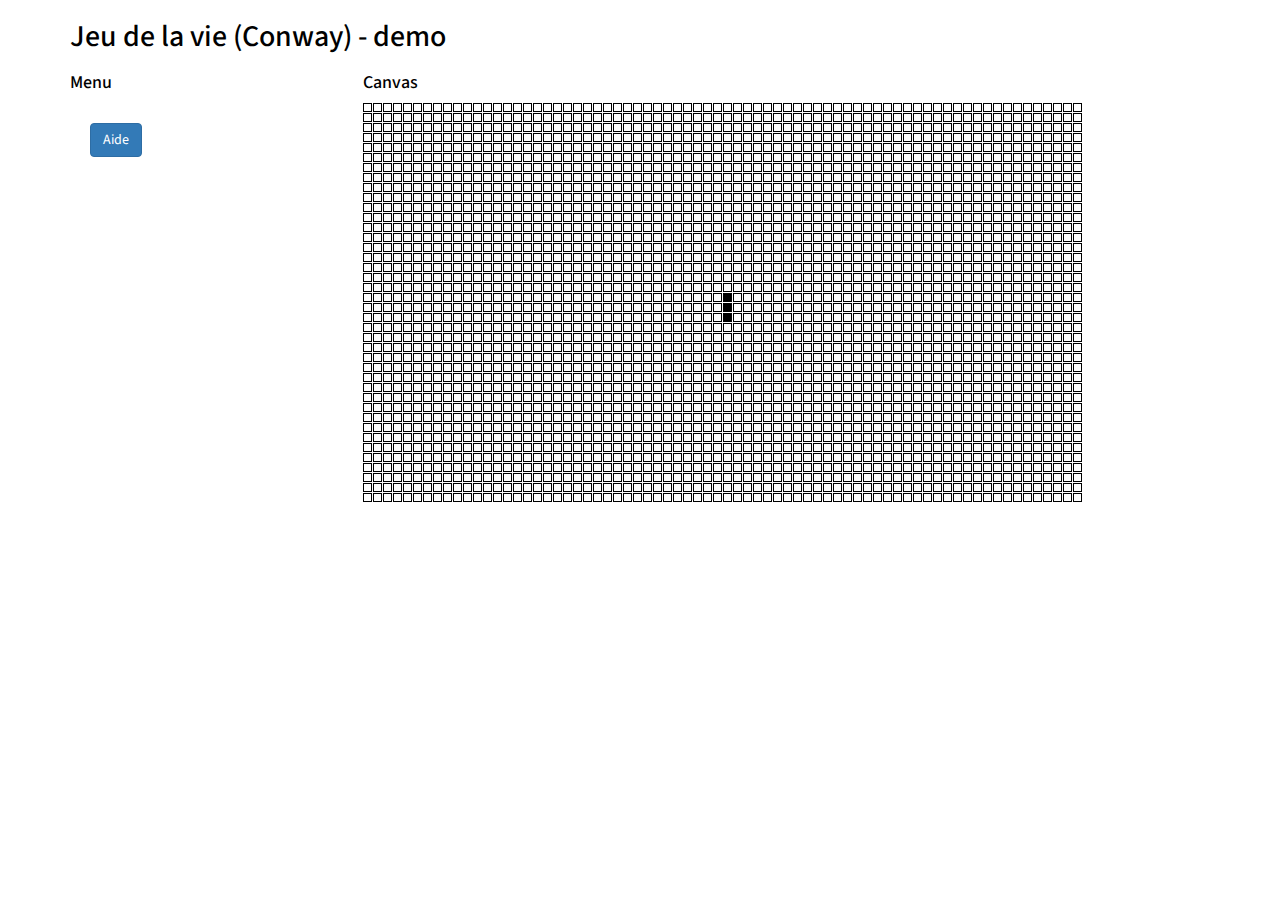
==== game_of_life.html @ 17be7ce4 "Game of Life created" ====
<!DOCTYPE html>
<html>
<head>
    <meta charset="utf-8">
    <meta http-equiv="X-UA-Compatible" content="IE=edge">
    <meta name="viewport" content="width=device-width, initial-scale=1">
    <title>Formation en fête - Automates cellulaires simples - démonstration</title>

    <link href="https://fonts.googleapis.com/css?family=Source+Sans+Pro" rel="stylesheet">
    <link rel="stylesheet" href="css/bootstrap.min.css">
    <link rel="stylesheet" href="css/style.css">

    <script src="js/jquery.js"></script>
    <script src="js/bootstrap.min.js"></script>
    <script src="js/functions.js"></script>
    <script src="js/rules.js"></script>

    <script>

    </script>
</head>
<body>
<div class="container">
    <div class="row">
        <div class="col-md-12">
            <h2>Jeu de la vie (Conway) - demo</h2>
        </div>
        <div class="col-md-3">
            <h4>Menu</h4>
            <button type="button" class="btn btn-primary" data-toggle="modal" data-target="#myModal"
                    style="margin: 20px;">Aide
            </button>
            <div class="text-center" id="rules">
            </div>
            <div>
                <button class="btn btn-danger hidden" id="startBtn" style="margin: 20px;">Dessiner</button>
            </div>
        </div>
        <div class="col-md-8">
            <h4>Canvas</h4>
            <canvas id="canvas" width="800" height="500"></canvas>
        </div>
    </div>
</div>
<script>

    /**
     * Creates an array fo arrays for the data
     **/
    var createArray = function () {

        /**
         * Creates an array for the lines. Using a function is important to avoid linking the lines.
         **/
        var createLine = function () {
            var someLine = [];

            var i = 0;
            while (i < 72) {
                someLine.push(0);
                i++;
            }

            return someLine;
        };

        var nCol = 40;
        var someCells = [];
        for (var i = 0; i < nCol; i++) {
            someCells.push(createLine());
        }

        return someCells;
    };

    /**
     * Draws (or redraws) the canvas from a array of arrays (cells)
     **/
    var canvasDraw = function (cells, context) {
        var col = 0;
        var ratio = 0.5;
        cells.forEach(function (line) {
            var i = 0;
            line.forEach(function (pixel) {
                if (pixel == 0) {
                    context.fillStyle = 'white';
                    context.fillRect(Math.floor(i * 20 * ratio) + 0.5, Math.floor(col * 20 * ratio) + 0.5, Math.floor(17 * ratio), Math.floor(17 * ratio));
                    context.strokeStyle = 'black';
                    context.strokeRect(Math.floor(i * 20 * ratio) + 0.5, Math.floor(col * 20 * ratio) + 0.5, Math.floor(17 * ratio), Math.floor(17 * ratio));
                } else {
                    context.fillStyle = 'black';
                    context.fillRect(Math.floor(i * 20 * ratio) + 0.5, Math.floor(col * 20 * ratio) + 0.5, Math.floor(17 * ratio), Math.floor(17 * ratio));
                    context.strokeStyle = 'black';
                    context.strokeRect(Math.floor(i * 20 * ratio) + 0.5, Math.floor(col * 20 * ratio) + 0.5, Math.floor(17 * ratio), Math.floor(17 * ratio));
                }
                i++;
            });
            col++;
        });
    };

    /**
     * From Wikipedia, Game of Life rules are:
     * 1. Any live cell with fewer than two live neighbours dies, as if caused by under-population.
     * 2. Any live cell with two or three live neighbours lives on to the next generation.
     * 3. Any live cell with more than three live neighbours dies, as if by over-population.
     * 4. Any dead cell with exactly three live neighbours becomes a live cell, as if by reproduction.
     **/

    var nextGen = function (cells) {
        var cellsCopy = arrayClone(cells);
        var a = 0;
        for (var j = 1; j < cellsCopy.length - 1; j++) {
            for (var i = 1; i < cellsCopy[j].length - 1; i++) {
                a = 0;
                a = a + cellsCopy[j - 1][i - 1] + cellsCopy[j - 1][i] + cellsCopy[j - 1][i + 1];
                a = a + cellsCopy[j][i - 1] + cellsCopy[j][i + 1];
                a = a + cellsCopy[j + 1][i - 1] + cellsCopy[j + 1][i] + cellsCopy[j + 1][i + 1];
                if (cellsCopy[j][i] == 1 && a < 2) {
                    cells[j][i] = 0;
                }
                if (cellsCopy[j][i] == 1 && (a == 2 || a == 3)) {
                    cells[j][i] = 1;
                }
                if (cellsCopy[j][i] == 1 && a > 3) {
                    cells[j][i] = 0;
                }
                if (cellsCopy[j][i] == 0 && a == 3) {
                    cells[j][i] = 1;
                }
            }
        }
    };

    var init = function (type) {
        switch (type) {
            case 'blinker':
                myCells[20][35] = 1;
                myCells[20][36] = 1;
                myCells[20][37] = 1;
        }
    };

    var canvas = document.getElementById('canvas');
    var ctx = canvas.getContext("2d");

    var myCells = createArray();
    init('blinker');

    ctx.clearRect(0, 0, canvas.width, canvas.height); // Flush canvas
    canvasDraw(myCells, ctx);

    var t = 0;
    var timer = setInterval(function () {
        nextGen(myCells);
        ctx.clearRect(0, 0, canvas.width, canvas.height); // Flush canvas
        canvasDraw(myCells, ctx);
        t++;
    }, 500);

    if (t == 500) {
        clearInterval(timer);
    }

</script>

<div class="modal fade" tabindex="-1" role="dialog" id="myModal">
    <div class="modal-dialog" role="document">
        <div class="modal-content">
            <div class="modal-header">
                <button type="button" class="close" data-dismiss="modal" aria-label="Close"><span
                        aria-hidden="true">&times;</span></button>
                <h4 class="modal-title">Aide</h4>
            </div>
            <div class="modal-body">
                <p>Dans le menu, en cliquant sur les boutons oranges, vous pouvez changer la couleur du pixel de la
                    génération suivante, pour chacun des
                    triplets. Lorsque vous avez fait vos choix, vous pouvez afficher le résultat en choisissant le
                    bouton "Dessiner". Vous pouvez ensuite changer les paramètres et redessiner un nouvel automate.</p>
                <p>Pour changer l'échelle, utilisez le zoom 1x (petits pixels) ou 2x (grands pixels), vous devez
                    également redessiner le canevas.</p>
                <p>Pour changer la ligne initiale, utilisez les boutons "standard" (une ligne de pixels blancs avec un
                    pixel noir au centre) ou "aléatoire" (chaque élément de la ligne initiale est choisi au hasard).
                    Pour changer la ligne en mode aléatoire, recliquez simplement sur "aléatoire". N'oubliez pas de
                    recliquez sur "Dessiner" pour afficher le résultat.</p>
            </div>
            <div class="modal-footer">
                <button type="button" class="btn btn-default" data-dismiss="modal">Fermer</button>
            </div>
        </div><!-- /.modal-content -->
    </div><!-- /.modal-dialog -->
</div><!-- /.modal -->

</body>
</html>
---- css/style.css ----
body {
    font-family: 'Source Sans Pro', sans-serif;
    color: #000;
}

.bar {
    position: fixed;
    background-color: #2e6da4;
    height: 10px;
    width: 100%;
}

.title {
    color: #fff;
    vertical-align: middle;
    text-align: center;
    padding-top: 15em;
}

.title h1 {
    font-size: 72px;
}

.page {
    background-color: #2e6da4;
    width:100%;
    height: 90vh;
    display: table;
    position: relative;
    z-index: 10;
}

#intro {
    margin-top: 10vh;
}

.main {
    min-height: 100vh;
}

.main h1 {
    text-align: center;
    font-size: 60px;
    margin-bottom: 1em;
}

.main h2 {
    text-align: center;
    font-size: 32px;
    text-transform: uppercase;
    margin-top: 1em;
}

.btn-big-top-margin {
    margin: 3em;
}

p, ul {
    font-size: 20px;
}

.canvas-frame {
    margin-top: 20px;
}

.flex-container {
    display: flex;
    align-items: center;
}

.flex-items {
}
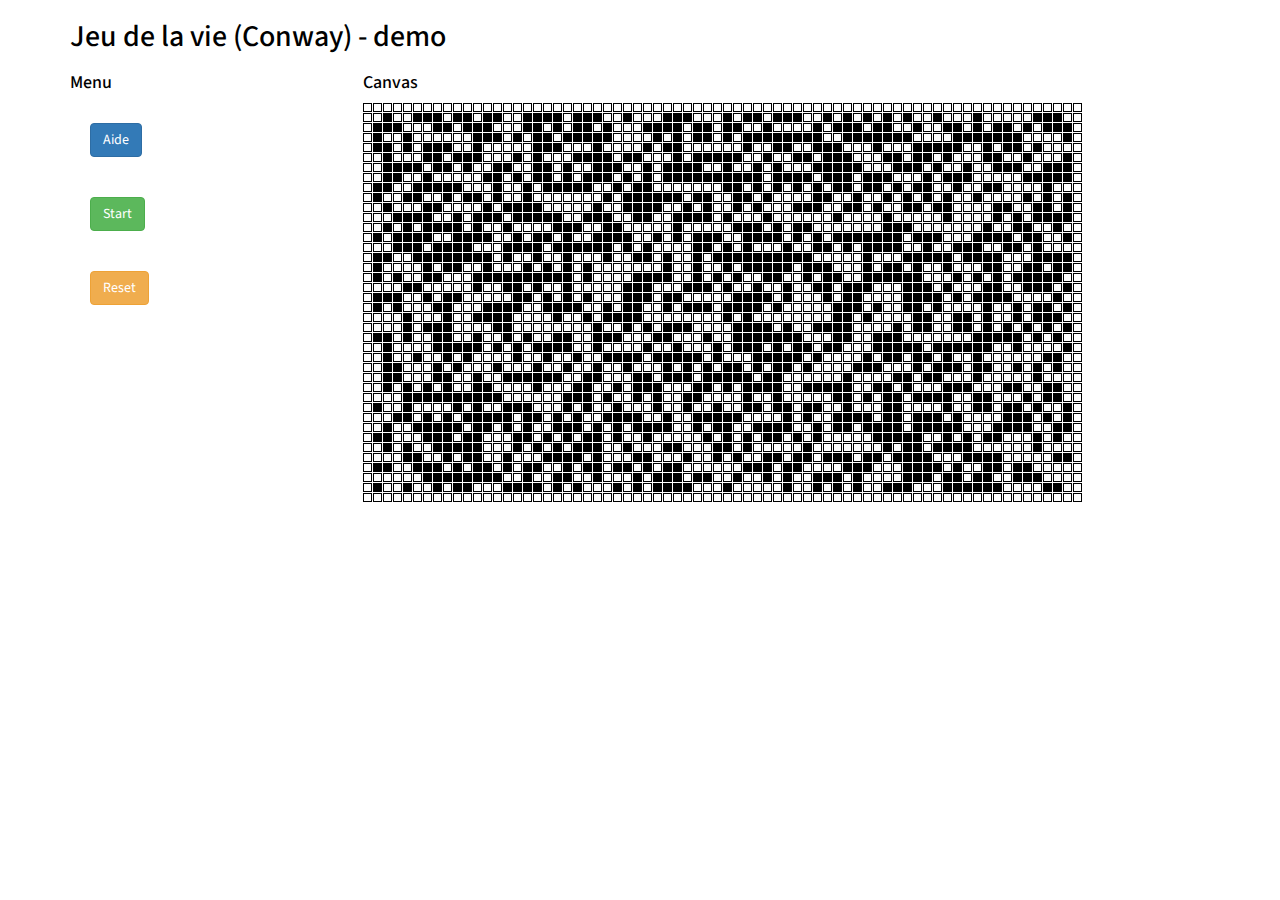
==== commit 419ba3d4: "Game of Life created" ====
--- a/game_of_life.html
+++ b/game_of_life.html
@@ -33,7 +33,8 @@
             <div class="text-center" id="rules">
             </div>
             <div>
-                <button class="btn btn-danger hidden" id="startBtn" style="margin: 20px;">Dessiner</button>
+                <button class="btn btn-success" id="startBtn" style="margin: 20px;">Start</button><br>
+                <button class="btn btn-warning" id="reset" style="margin: 20px;">Reset</button>
             </div>
         </div>
         <div class="col-md-8">
@@ -112,8 +113,7 @@
         var a = 0;
         for (var j = 1; j < cellsCopy.length - 1; j++) {
             for (var i = 1; i < cellsCopy[j].length - 1; i++) {
-                a = 0;
-                a = a + cellsCopy[j - 1][i - 1] + cellsCopy[j - 1][i] + cellsCopy[j - 1][i + 1];
+                a = cellsCopy[j - 1][i - 1] + cellsCopy[j - 1][i] + cellsCopy[j - 1][i + 1];
                 a = a + cellsCopy[j][i - 1] + cellsCopy[j][i + 1];
                 a = a + cellsCopy[j + 1][i - 1] + cellsCopy[j + 1][i] + cellsCopy[j + 1][i + 1];
                 if (cellsCopy[j][i] == 1 && a < 2) {
@@ -138,29 +138,88 @@
                 myCells[20][35] = 1;
                 myCells[20][36] = 1;
                 myCells[20][37] = 1;
-        }
-    };
-
-    var canvas = document.getElementById('canvas');
-    var ctx = canvas.getContext("2d");
-
-    var myCells = createArray();
-    init('blinker');
-
-    ctx.clearRect(0, 0, canvas.width, canvas.height); // Flush canvas
-    canvasDraw(myCells, ctx);
-
-    var t = 0;
-    var timer = setInterval(function () {
+                break;
+            case 'toad':
+                myCells[20][35] = 1;
+                myCells[20][36] = 1;
+                myCells[20][37] = 1;
+                myCells[21][34] = 1;
+                myCells[21][35] = 1;
+                myCells[21][36] = 1;
+                break;
+            case 'eight_in_line':
+                myCells[20][35] = 1;
+                myCells[20][36] = 1;
+                myCells[20][37] = 1;
+                myCells[20][38] = 1;
+                myCells[20][39] = 1;
+                myCells[20][40] = 1;
+                myCells[20][41] = 1;
+                myCells[20][42] = 1;
+                break;
+            case 'acorn':
+                myCells[19][34] = 1;
+                myCells[20][36] = 1;
+                myCells[21][33] = 1;
+                myCells[21][34] = 1;
+                myCells[21][37] = 1;
+                myCells[21][38] = 1;
+                myCells[21][39] = 1;
+                break;
+            case 'random':
+                for (var j = 1; j < myCells.length - 1; j++) {
+                    for (var i = 1; i < myCells[j].length - 1; i++) {
+                        myCells[j][i] = Math.round(Math.random());
+                    }
+                }
+                break;
+        }
+    };
+
+    /**
+     * Loops through the generations
+     */
+    var run = function () {
         nextGen(myCells);
         ctx.clearRect(0, 0, canvas.width, canvas.height); // Flush canvas
         canvasDraw(myCells, ctx);
-        t++;
-    }, 500);
-
-    if (t == 500) {
-        clearInterval(timer);
-    }
+    };
+
+    var canvas = document.getElementById('canvas');
+    var ctx = canvas.getContext("2d");
+
+    var myCells = createArray();
+    init('random');
+
+    ctx.clearRect(0, 0, canvas.width, canvas.height); // Flush canvas
+    canvasDraw(myCells, ctx);
+
+    var myTimer;
+    document.getElementById('startBtn').addEventListener('click', function () {
+        if (document.getElementById('startBtn').innerHTML == 'Start') {
+            myTimer = setInterval(function () {
+                run();
+            }, 500);
+            document.getElementById('startBtn').innerHTML = 'Stop';
+            document.getElementById('startBtn').className = 'btn btn-danger';
+        } else {
+            clearInterval(myTimer);
+            document.getElementById('startBtn').innerHTML = 'Start';
+            document.getElementById('startBtn').className = 'btn btn-success';
+        }
+    });
+
+    document.getElementById('reset').addEventListener('click', function () {
+        if (document.getElementById('startBtn').innerHTML == 'Stop') {
+            clearInterval(myTimer);
+            document.getElementById('startBtn').innerHTML = 'Start';
+            document.getElementById('startBtn').className = 'btn btn-success';
+        }
+        myCells = createArray();
+        init('eight_in_line');
+        ctx.clearRect(0, 0, canvas.width, canvas.height); // Flush canvas
+        canvasDraw(myCells, ctx);
+    });
 
 </script>
 
@@ -173,16 +232,7 @@
                 <h4 class="modal-title">Aide</h4>
             </div>
             <div class="modal-body">
-                <p>Dans le menu, en cliquant sur les boutons oranges, vous pouvez changer la couleur du pixel de la
-                    génération suivante, pour chacun des
-                    triplets. Lorsque vous avez fait vos choix, vous pouvez afficher le résultat en choisissant le
-                    bouton "Dessiner". Vous pouvez ensuite changer les paramètres et redessiner un nouvel automate.</p>
-                <p>Pour changer l'échelle, utilisez le zoom 1x (petits pixels) ou 2x (grands pixels), vous devez
-                    également redessiner le canevas.</p>
-                <p>Pour changer la ligne initiale, utilisez les boutons "standard" (une ligne de pixels blancs avec un
-                    pixel noir au centre) ou "aléatoire" (chaque élément de la ligne initiale est choisi au hasard).
-                    Pour changer la ligne en mode aléatoire, recliquez simplement sur "aléatoire". N'oubliez pas de
-                    recliquez sur "Dessiner" pour afficher le résultat.</p>
+                <p>Vous pouvez démarrer la simulation avec "Start" et la stopper avec "Stop". Le bouton "Reset" permet de revenir à la situation initiale.</p>
             </div>
             <div class="modal-footer">
                 <button type="button" class="btn btn-default" data-dismiss="modal">Fermer</button>
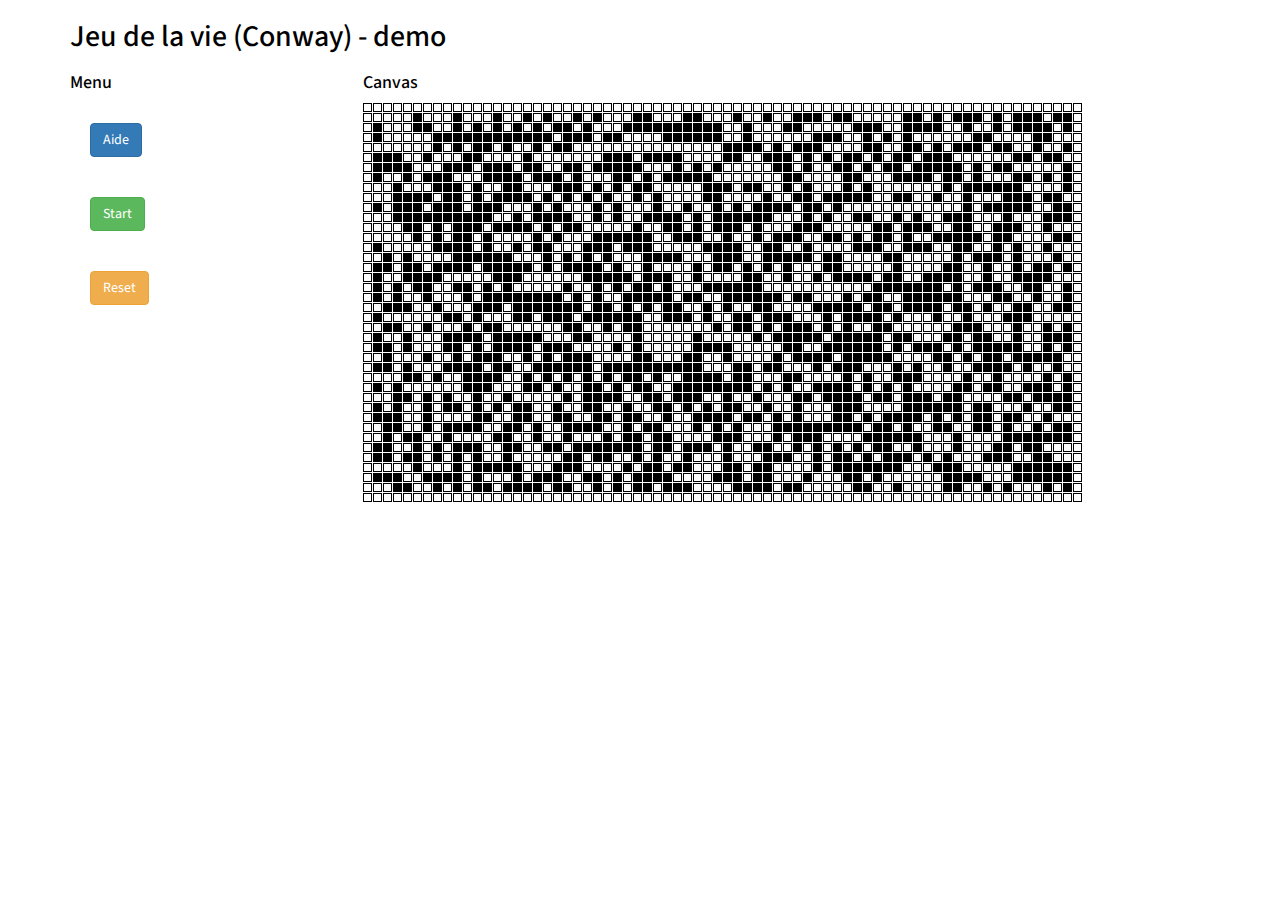
==== commit 1368b676: "Game of Life (reformat code)" ====
--- a/game_of_life.html
+++ b/game_of_life.html
@@ -33,7 +33,8 @@
             <div class="text-center" id="rules">
             </div>
             <div>
-                <button class="btn btn-success" id="startBtn" style="margin: 20px;">Start</button><br>
+                <button class="btn btn-success" id="startBtn" style="margin: 20px;">Start</button>
+                <br>
                 <button class="btn btn-warning" id="reset" style="margin: 20px;">Reset</button>
             </div>
         </div>
@@ -232,7 +233,8 @@
                 <h4 class="modal-title">Aide</h4>
             </div>
             <div class="modal-body">
-                <p>Vous pouvez démarrer la simulation avec "Start" et la stopper avec "Stop". Le bouton "Reset" permet de revenir à la situation initiale.</p>
+                <p>Vous pouvez démarrer la simulation avec "Start" et la stopper avec "Stop". Le bouton "Reset" permet
+                    de revenir à la situation initiale.</p>
             </div>
             <div class="modal-footer">
                 <button type="button" class="btn btn-default" data-dismiss="modal">Fermer</button>
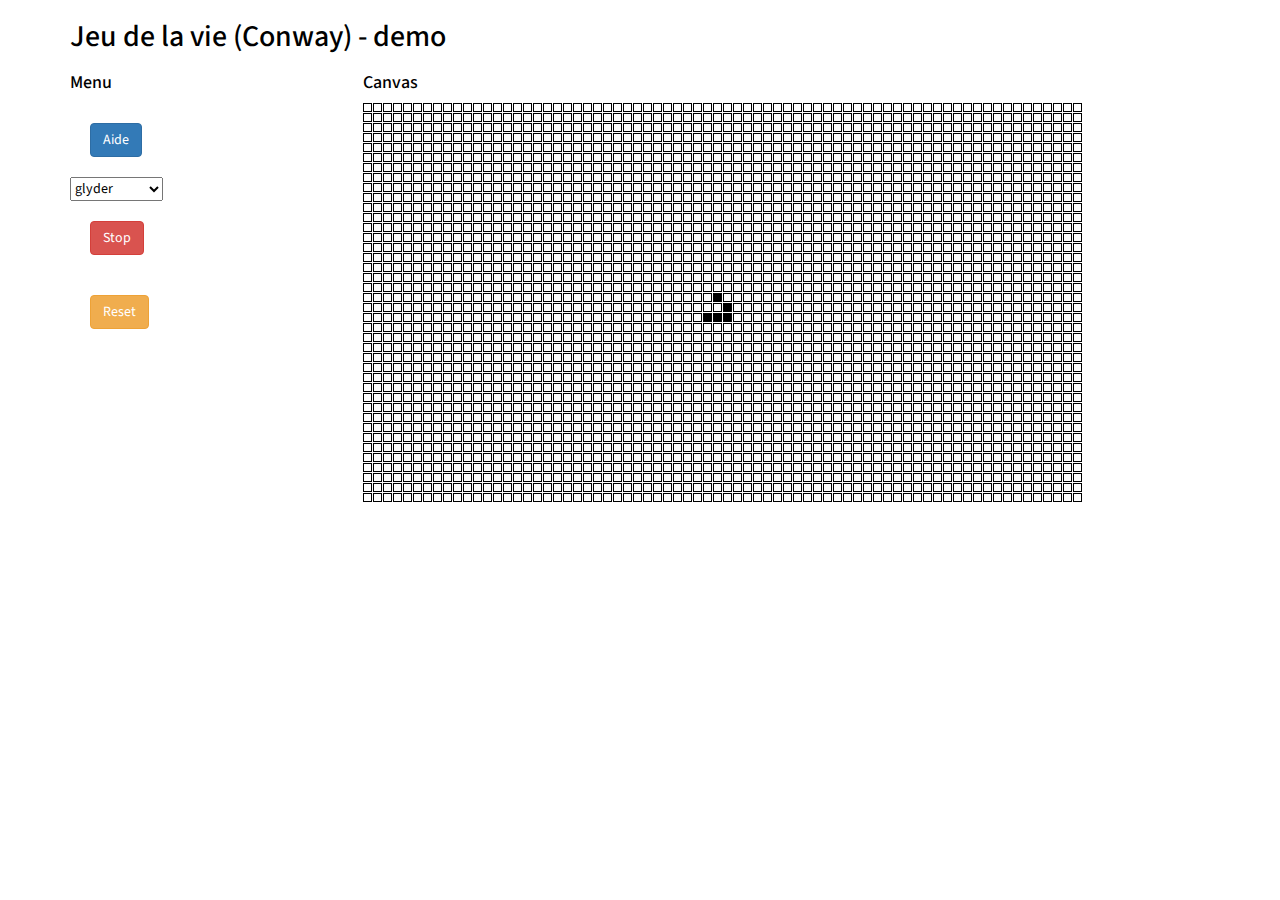
==== commit 3bd6a762: "Selector added for pattern" ====
--- a/game_of_life.html
+++ b/game_of_life.html
@@ -33,6 +33,14 @@
             <div class="text-center" id="rules">
             </div>
             <div>
+                <select id="patternList" title="Choix du motif de départ">
+                    <option name="glyder">glyder</option>
+                    <option name="random">random</option>
+                    <option name="blinker">blinker</option>
+                    <option name="acorn">acorn</option>
+                    <option name="eight-in-line">eight-in-line</option>
+                    <option name="toad">toad</option>
+                </select><br>
                 <button class="btn btn-success" id="startBtn" style="margin: 20px;">Start</button>
                 <br>
                 <button class="btn btn-warning" id="reset" style="margin: 20px;">Reset</button>
@@ -47,12 +55,12 @@
 <script>
 
     /**
-     * Creates an array fo arrays for the data
+     * Creates an array of arrays for the data
      **/
     var createArray = function () {
 
         /**
-         * Creates an array for the lines. Using a function is important to avoid linking the lines.
+         * Creates an array for the lines. Using a function is important to avoid linking the lines. I could have used slice(). Maybe.
          **/
         var createLine = function () {
             var someLine = [];
@@ -107,8 +115,7 @@
      * 2. Any live cell with two or three live neighbours lives on to the next generation.
      * 3. Any live cell with more than three live neighbours dies, as if by over-population.
      * 4. Any dead cell with exactly three live neighbours becomes a live cell, as if by reproduction.
-     **/
-
+     */
     var nextGen = function (cells) {
         var cellsCopy = arrayClone(cells);
         var a = 0;
@@ -133,6 +140,9 @@
         }
     };
 
+    /**
+     * This draws the initial board. Choose a type!
+     */
     var init = function (type) {
         switch (type) {
             case 'blinker':
@@ -174,6 +184,13 @@
                     }
                 }
                 break;
+            case 'glider':
+                myCells[19][34] = 1;
+                myCells[20][35] = 1;
+                myCells[20][36] = 1;
+                myCells[21][34] = 1;
+                myCells[21][35] = 1;
+                break;
         }
     };
 
@@ -190,7 +207,29 @@
     var ctx = canvas.getContext("2d");
 
     var myCells = createArray();
-    init('random');
+    var initPattern = 'glider';
+    switch (location.search) {
+        case '?glider':
+            initPattern = 'glider';
+            break;
+        case '?acorn':
+            initPattern = 'acorn';
+            break;
+        case '?random':
+            initPattern = 'random';
+            break;
+        case '?blinker':
+            initPattern = 'blinker';
+            break;
+        case '?toad':
+            initPattern = 'toad';
+            break;
+        case '?eight_in_line':
+            initPattern = 'eight_in_line';
+            break;
+    }
+
+    init(initPattern); // There you can choose the initial pattern: acorn, eight-in-line, blinker, etc.
 
     ctx.clearRect(0, 0, canvas.width, canvas.height); // Flush canvas
     canvasDraw(myCells, ctx);
@@ -217,10 +256,12 @@
             document.getElementById('startBtn').className = 'btn btn-success';
         }
         myCells = createArray();
-        init('eight_in_line');
+        init(initPattern);
         ctx.clearRect(0, 0, canvas.width, canvas.height); // Flush canvas
         canvasDraw(myCells, ctx);
     });
+
+    document.getElementById('startBtn').click();
 
 </script>
 
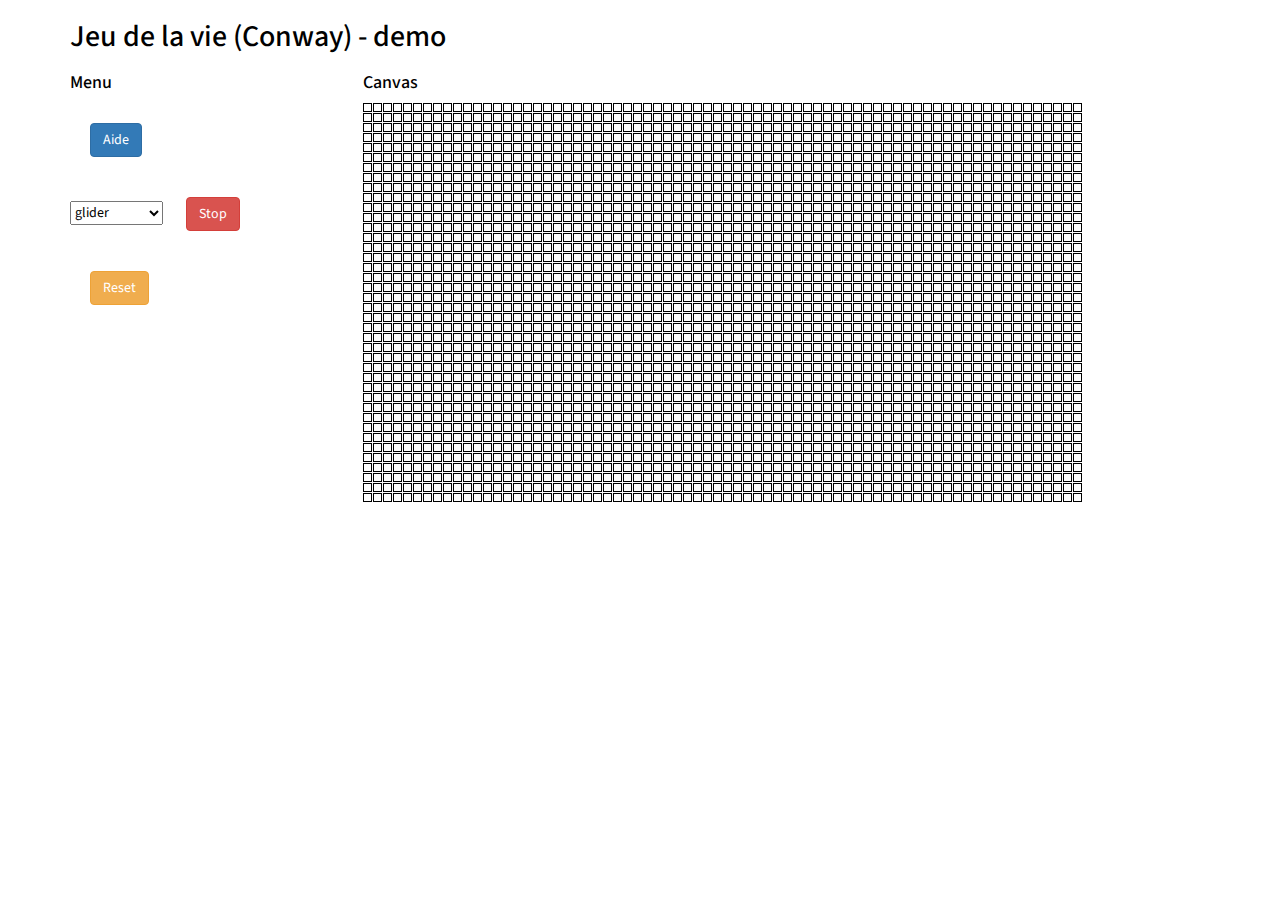
==== commit 0891ea3d: "Selector added for pattern" ====
--- a/game_of_life.html
+++ b/game_of_life.html
@@ -34,13 +34,13 @@
             </div>
             <div>
                 <select id="patternList" title="Choix du motif de départ">
-                    <option name="glyder">glyder</option>
+                    <option name="glider">glider</option>
                     <option name="random">random</option>
                     <option name="blinker">blinker</option>
                     <option name="acorn">acorn</option>
                     <option name="eight-in-line">eight-in-line</option>
                     <option name="toad">toad</option>
-                </select><br>
+                </select>
                 <button class="btn btn-success" id="startBtn" style="margin: 20px;">Start</button>
                 <br>
                 <button class="btn btn-warning" id="reset" style="margin: 20px;">Reset</button>
@@ -208,26 +208,7 @@
 
     var myCells = createArray();
     var initPattern = 'glider';
-    switch (location.search) {
-        case '?glider':
-            initPattern = 'glider';
-            break;
-        case '?acorn':
-            initPattern = 'acorn';
-            break;
-        case '?random':
-            initPattern = 'random';
-            break;
-        case '?blinker':
-            initPattern = 'blinker';
-            break;
-        case '?toad':
-            initPattern = 'toad';
-            break;
-        case '?eight_in_line':
-            initPattern = 'eight_in_line';
-            break;
-    }
+    initPattern = location.search.substring(1); // If there is an URL parameter, initial pattern gets
 
     init(initPattern); // There you can choose the initial pattern: acorn, eight-in-line, blinker, etc.
 
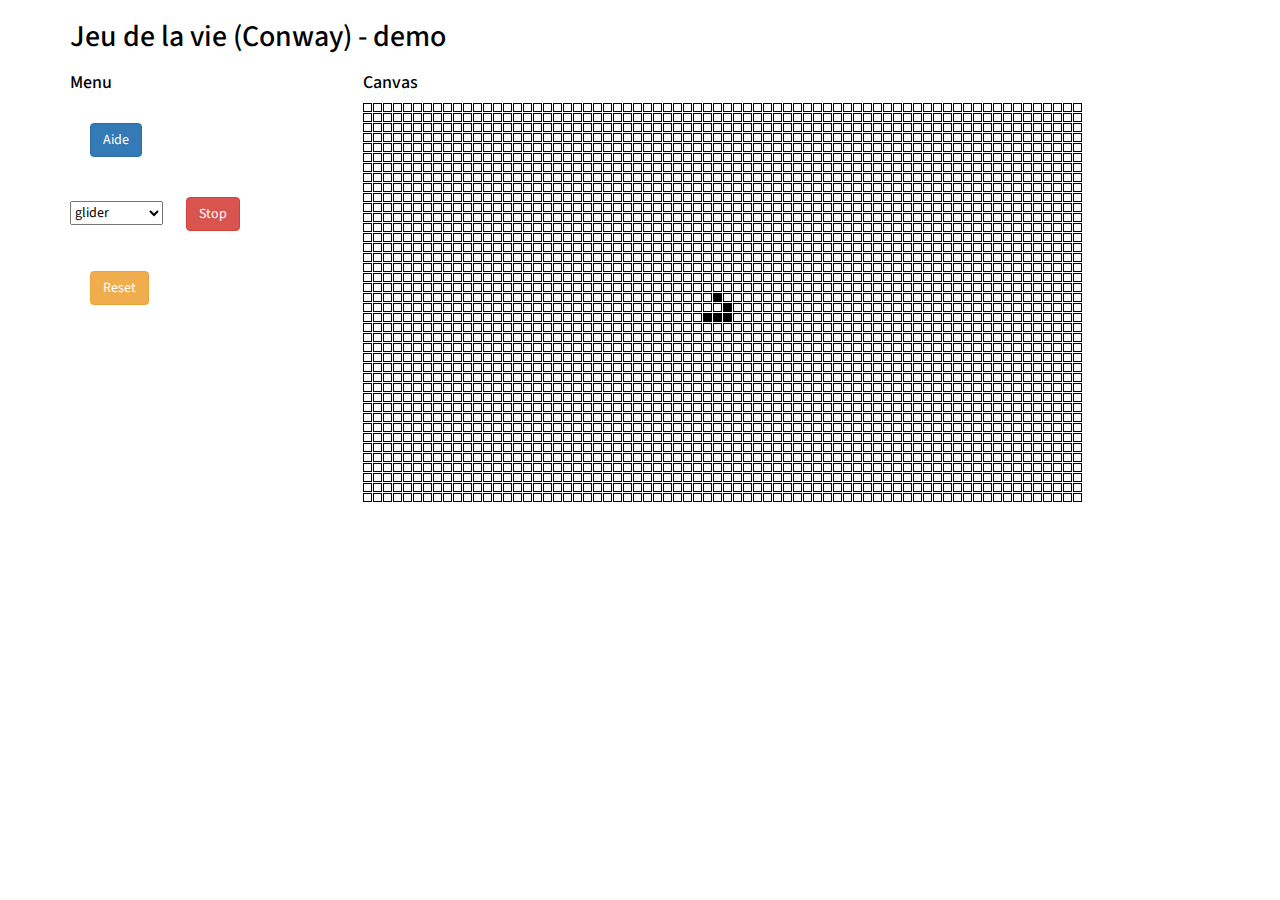
==== commit d093114d: "Selector added for pattern - working" ====
--- a/game_of_life.html
+++ b/game_of_life.html
@@ -158,7 +158,7 @@
                 myCells[21][35] = 1;
                 myCells[21][36] = 1;
                 break;
-            case 'eight_in_line':
+            case 'eight-in-line':
                 myCells[20][35] = 1;
                 myCells[20][36] = 1;
                 myCells[20][37] = 1;
@@ -208,7 +208,15 @@
 
     var myCells = createArray();
     var initPattern = 'glider';
-    initPattern = location.search.substring(1); // If there is an URL parameter, initial pattern gets
+    if (location.search != '') {
+        initPattern = location.search.substring(1); // If there is an URL parameter, initial pattern gets the name after the ?
+        // Change selector content if URL parameter not null
+        document.getElementById('patternList').value = initPattern;
+    }
+
+    document.getElementById('patternList').addEventListener('change', function () {
+        window.location.href = 'game_of_life.html?' + document.getElementById('patternList').value;
+    });
 
     init(initPattern); // There you can choose the initial pattern: acorn, eight-in-line, blinker, etc.
 
@@ -257,6 +265,7 @@
             <div class="modal-body">
                 <p>Vous pouvez démarrer la simulation avec "Start" et la stopper avec "Stop". Le bouton "Reset" permet
                     de revenir à la situation initiale.</p>
+                <p>Choisissez un motif initial dans le menu déroulant.</p>
             </div>
             <div class="modal-footer">
                 <button type="button" class="btn btn-default" data-dismiss="modal">Fermer</button>
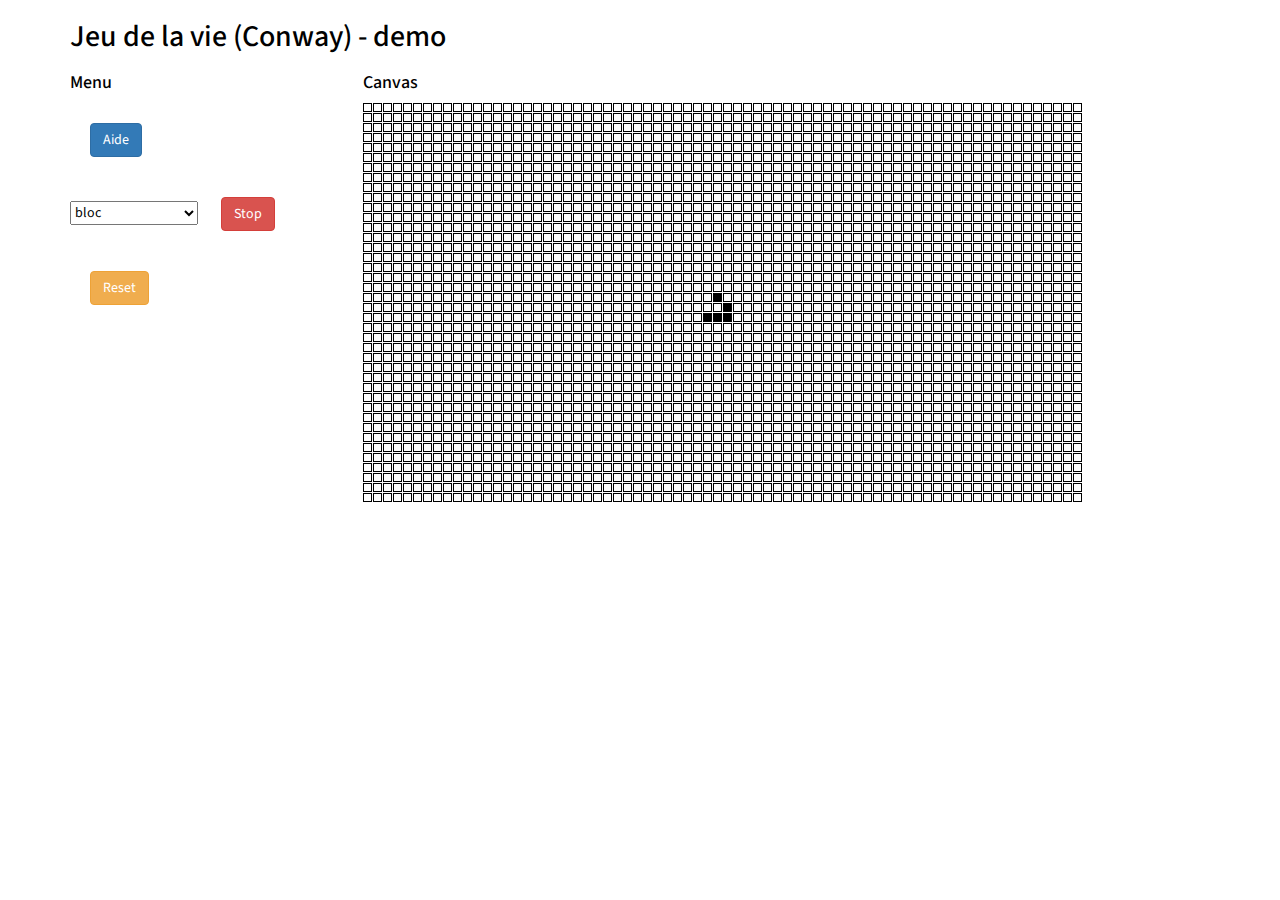
==== commit fccf11e9: "Last pages" ====
--- a/game_of_life.html
+++ b/game_of_life.html
@@ -34,12 +34,14 @@
             </div>
             <div>
                 <select id="patternList" title="Choix du motif de départ">
+                    <option name="bloc">bloc</option>
                     <option name="glider">glider</option>
                     <option name="random">random</option>
                     <option name="blinker">blinker</option>
                     <option name="acorn">acorn</option>
                     <option name="eight-in-line">eight-in-line</option>
                     <option name="toad">toad</option>
+                    <option name="gosper-glider-gun">gosper-glider-gun</option>
                 </select>
                 <button class="btn btn-success" id="startBtn" style="margin: 20px;">Start</button>
                 <br>
@@ -150,6 +152,12 @@
                 myCells[20][36] = 1;
                 myCells[20][37] = 1;
                 break;
+            case 'bloc':
+                myCells[20][35] = 1;
+                myCells[21][35] = 1;
+                myCells[20][36] = 1;
+                myCells[21][36] = 1;
+                break;
             case 'toad':
                 myCells[20][35] = 1;
                 myCells[20][36] = 1;
@@ -191,6 +199,43 @@
                 myCells[21][34] = 1;
                 myCells[21][35] = 1;
                 break;
+            case 'gosper-glider-gun':
+                myCells[17][35] = 1;
+                myCells[18][33] = 1;
+                myCells[18][35] = 1;
+                myCells[19][23] = 1;
+                myCells[19][24] = 1;
+                myCells[19][31] = 1;
+                myCells[19][32] = 1;
+                myCells[19][45] = 1;
+                myCells[19][46] = 1;
+                myCells[20][22] = 1;
+                myCells[20][26] = 1;
+                myCells[20][31] = 1;
+                myCells[20][32] = 1;
+                myCells[20][45] = 1;
+                myCells[20][46] = 1;
+                myCells[21][11] = 1;
+                myCells[21][12] = 1;
+                myCells[21][21] = 1;
+                myCells[21][27] = 1;
+                myCells[21][31] = 1;
+                myCells[21][32] = 1;
+                myCells[22][11] = 1;
+                myCells[22][12] = 1;
+                myCells[22][21] = 1;
+                myCells[22][25] = 1;
+                myCells[22][27] = 1;
+                myCells[22][28] = 1;
+                myCells[22][33] = 1;
+                myCells[22][35] = 1;
+                myCells[23][21] = 1;
+                myCells[23][27] = 1;
+                myCells[23][35] = 1;
+                myCells[24][22] = 1;
+                myCells[24][26] = 1;
+                myCells[25][23] = 1;
+                myCells[25][24] = 1;
         }
     };
 
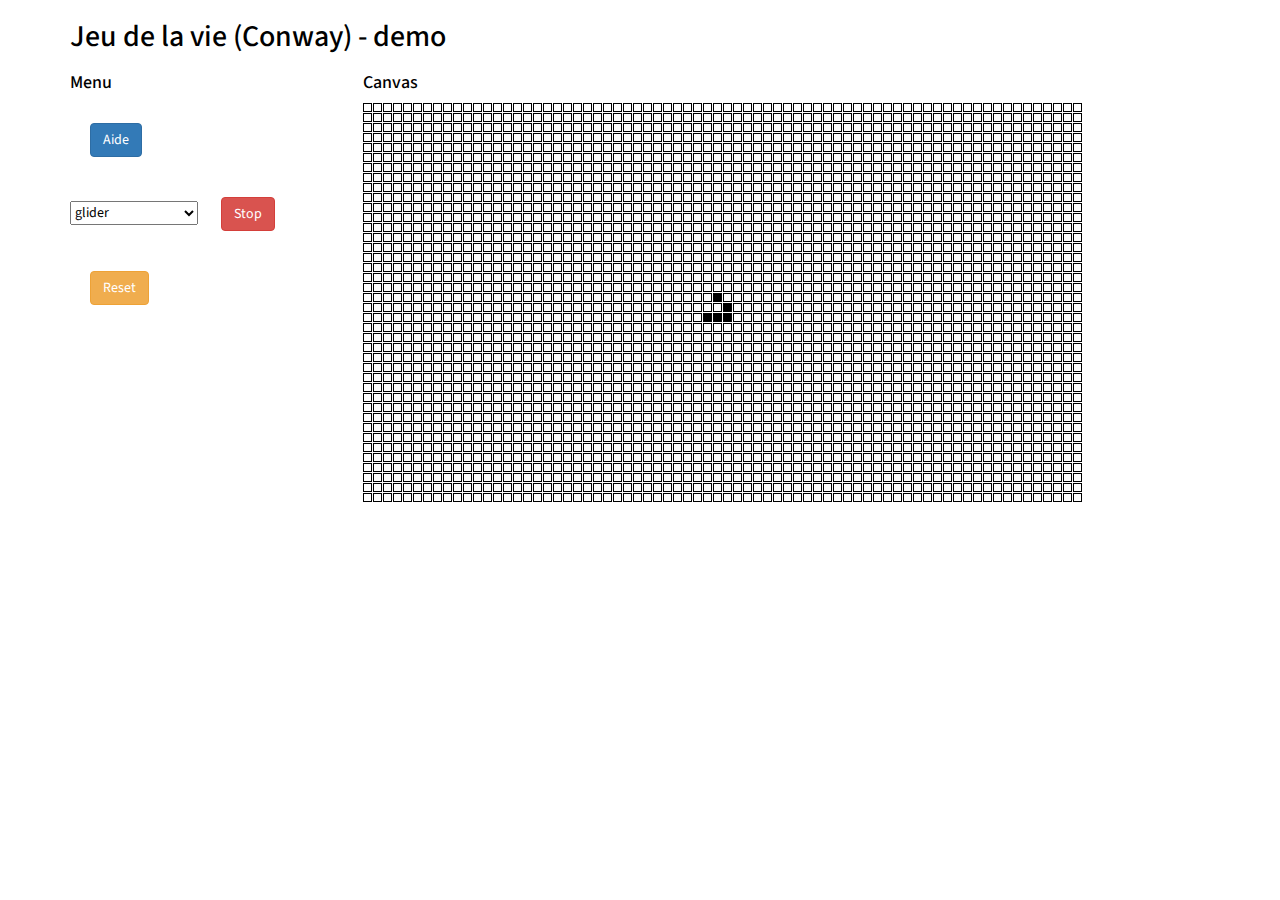
==== commit d083272c: "Last pages" ====
--- a/game_of_life.html
+++ b/game_of_life.html
@@ -34,8 +34,8 @@
             </div>
             <div>
                 <select id="patternList" title="Choix du motif de départ">
+                    <option name="glider">glider</option>
                     <option name="bloc">bloc</option>
-                    <option name="glider">glider</option>
                     <option name="random">random</option>
                     <option name="blinker">blinker</option>
                     <option name="acorn">acorn</option>
--- a/css/style.css
+++ b/css/style.css
@@ -41,7 +41,7 @@
 .main h1 {
     text-align: center;
     font-size: 60px;
-    margin-bottom: 1em;
+    margin-bottom: 0.5em;
 }
 
 .main h2 {
